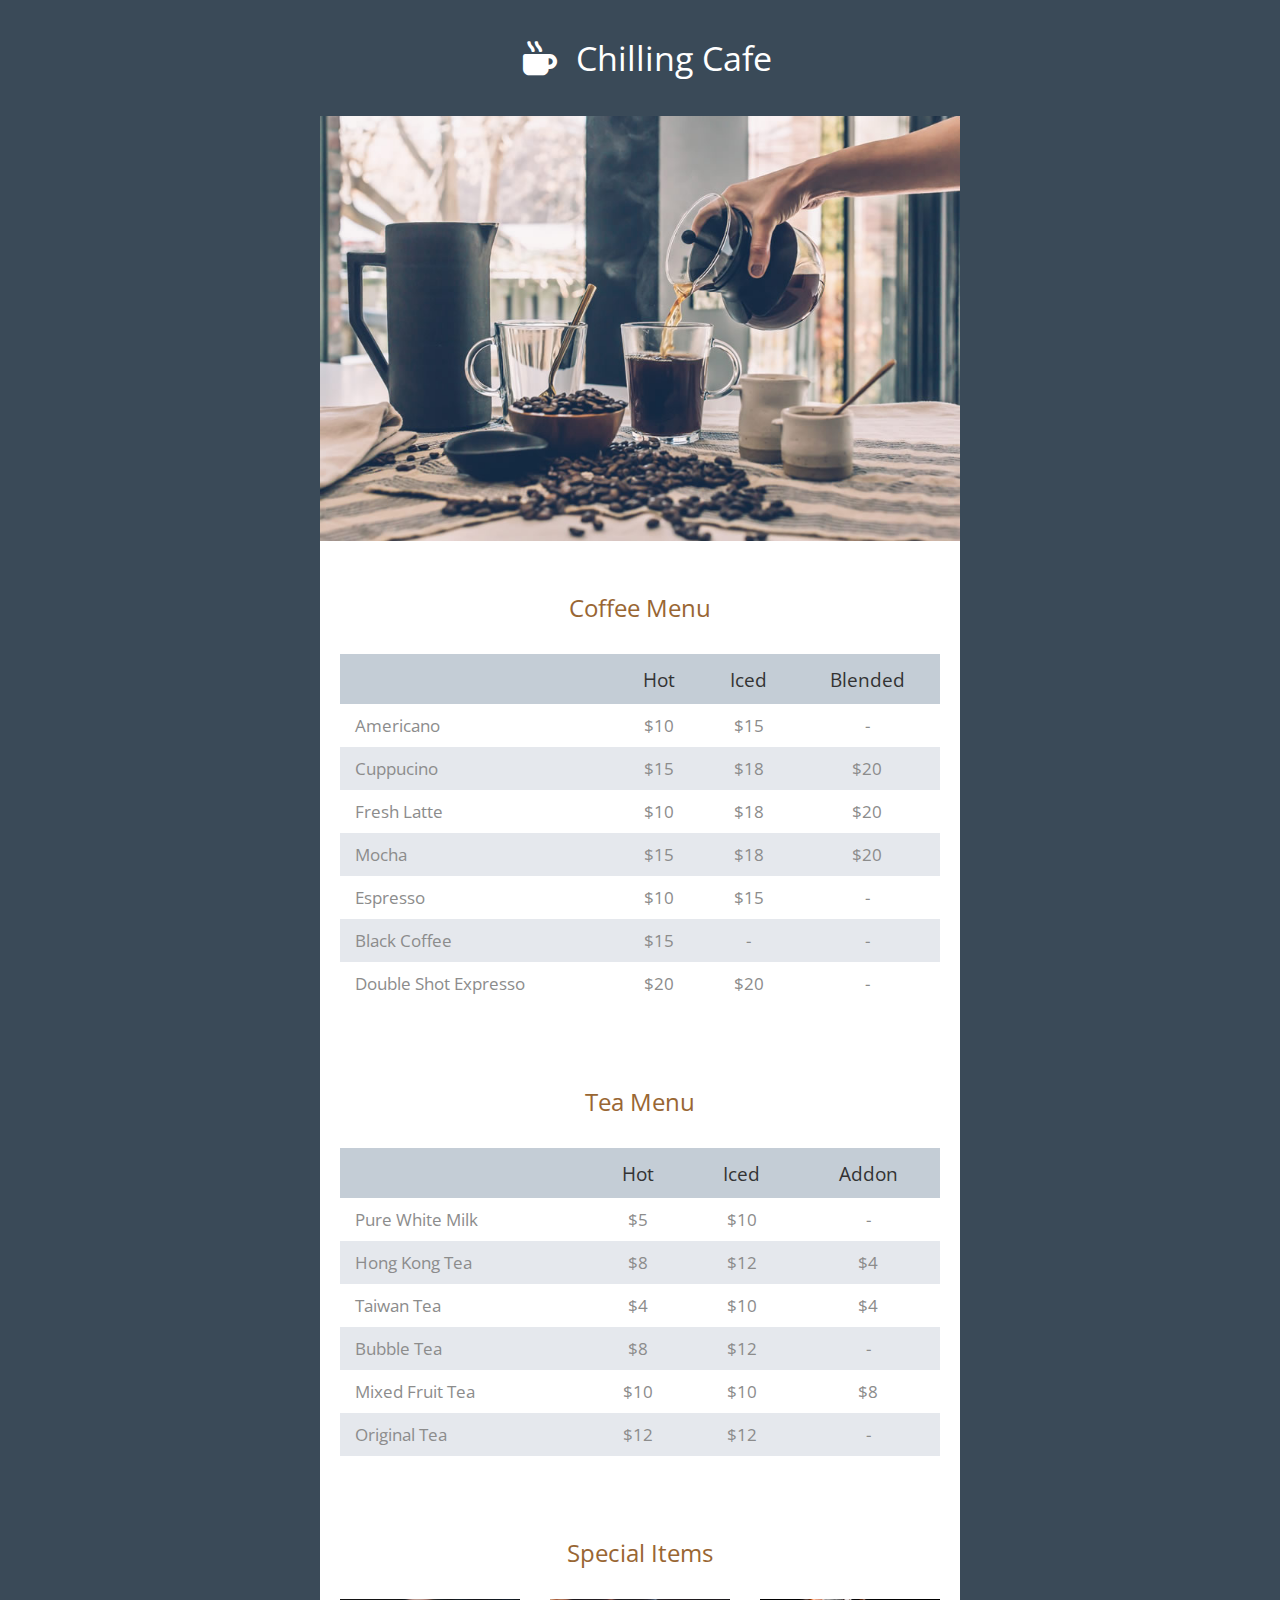
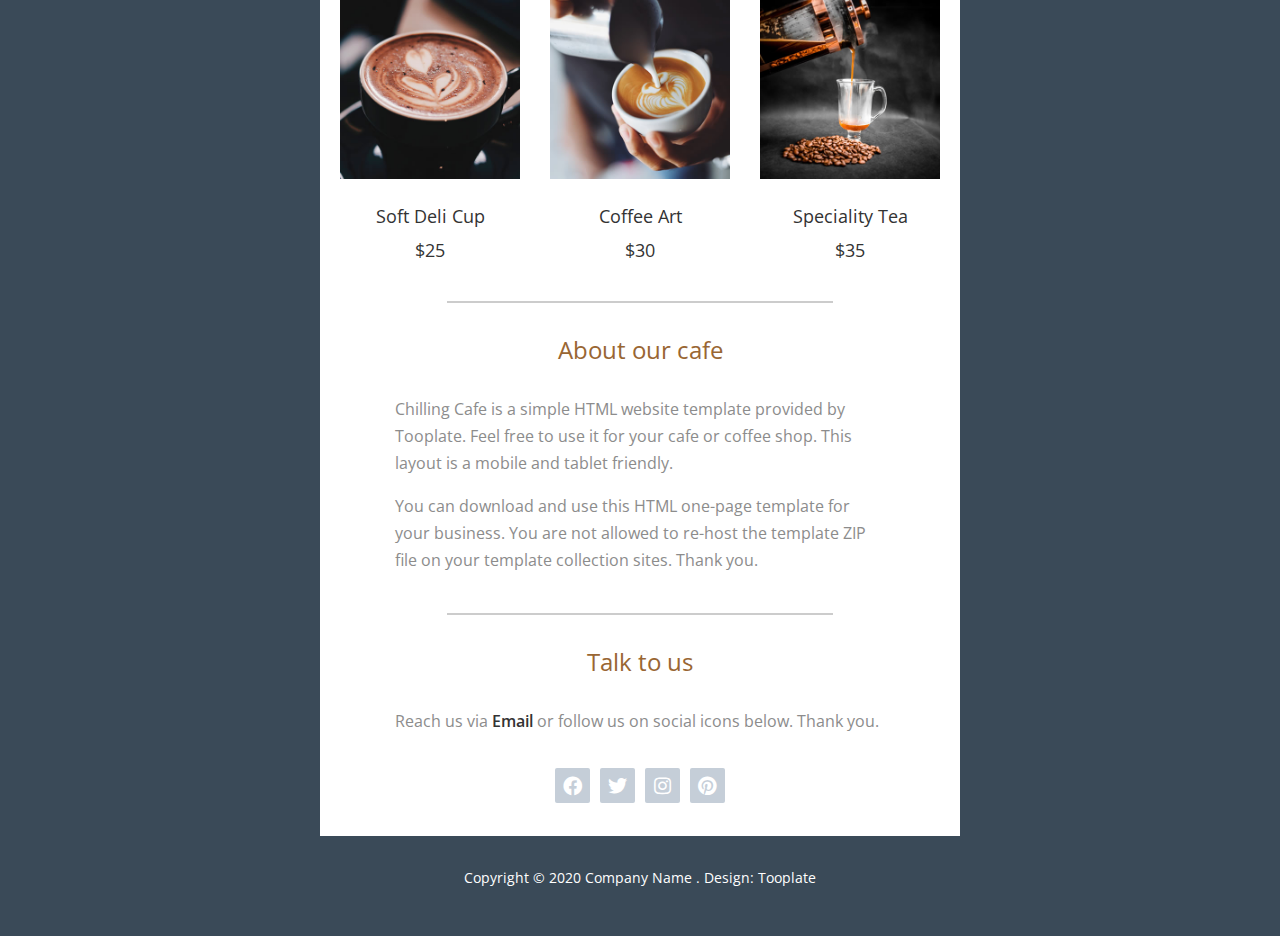
==== 2118_chilling_cafe/index.html @ d458ab5a "taskFile added" ====
<!DOCTYPE html>
<html lang="en">
  <head>
    <meta charset="UTF-8" />
    <meta name="viewport" content="width=device-width, initial-scale=1.0" />
    <meta http-equiv="X-UA-Compatible" content="ie=edge" />
    <title>Chilling Cafe by Tooplate</title>
    <link href="https://fonts.googleapis.com/css?family=Open+Sans:400,600&display=swap" rel="stylesheet" />
    <link href="fontawesome/css/all.min.css" rel="stylesheet" />
    <link href="css/tooplate-chilling-cafe.css" rel="stylesheet" />
<!--
Tooplate 2118 Chilling Cafe
https://www.tooplate.com/view/2118-chilling-cafe
-->
  </head>
  <body>
    <div class="tm-container">
      <div class="tm-text-white tm-page-header-container">
        <i class="fas fa-mug-hot fa-2x tm-page-icon"></i>
        <h1 class="tm-page-header">Chilling Cafe</h1>
      </div>
      <div class="tm-main-content">
        <div id="tm-intro-img"></div>
        <!-- Coffee Menu -->
        <section class="tm-section">
          <h2 class="tm-section-header">Coffee Menu</h2>
          <div class="tm-responsive-table">
            <table>
              <tr class="tm-tr-header">
                <th>&nbsp;</th>
                <th>Hot</th>
                <th>Iced</th>
                <th>Blended</th>
              </tr>
              <tr>
                <td class="tm-text-left">Americano</td>
                <td>$10</td>
                <td>$15</td>
                <td>-</td>
              </tr>
              <tr>
                <td class="tm-text-left">Cuppucino</td>
                <td>$15</td>
                <td>$18</td>
                <td>$20</td>
              </tr>
              <tr>
                <td class="tm-text-left">Fresh Latte</td>
                <td>$10</td>
                <td>$18</td>
                <td>$20</td>
              </tr>
              <tr>
                <td class="tm-text-left">Mocha</td>
                <td>$15</td>
                <td>$18</td>
                <td>$20</td>
              </tr>
              <tr>
                <td class="tm-text-left">Espresso</td>
                <td>$10</td>
                <td>$15</td>
                <td>-</td>
              </tr>
              <tr>
                <td class="tm-text-left">Black Coffee</td>
                <td>$15</td>
                <td>-</td>
                <td>-</td>
              </tr>
              <tr>
                <td class="tm-text-left">Double Shot Expresso</td>
                <td>$20</td>
                <td>$20</td>
                <td>-</td>
              </tr>
            </table>
          </div>
        </section>

        <!-- Tea Menu -->
        <section class="tm-section">
          <h2 class="tm-section-header">Tea Menu</h2>
          <div class="tm-responsive-table">
            <table>
              <tr class="tm-tr-header">
                <th>&nbsp;</th>
                <th>Hot</th>
                <th>Iced</th>
                <th>Addon</th>
              </tr>
              <tr>
                <td class="tm-text-left">Pure White Milk</td>
                <td>$5</td>
                <td>$10</td>
                <td>-</td>
              </tr>
              <tr>
                <td class="tm-text-left">Hong Kong Tea</td>
                <td>$8</td>
                <td>$12</td>
                <td>$4</td>
              </tr>
              <tr>
                <td class="tm-text-left">Taiwan Tea</td>
                <td>$4</td>
                <td>$10</td>
                <td>$4</td>
              </tr>
              <tr>
                <td class="tm-text-left">Bubble Tea</td>
                <td>$8</td>
                <td>$12</td>
                <td>-</td>
              </tr>
              <tr>
                <td class="tm-text-left">Mixed Fruit Tea</td>
                <td>$10</td>
                <td>$10</td>
                <td>$8</td>
              </tr>
              <tr>
                <td class="tm-text-left">Original Tea</td>
                <td>$12</td>
                <td>$12</td>
                <td>-</td>
              </tr>
            </table>
          </div>
        </section>

        <!-- Special Items -->
        <section class="tm-section">
          <h2 class="tm-section-header">Special Items</h2>
          <div class="tm-special-items">
            <figure class="tm-special-item">
              <img src="img/chilling-cafe-11.jpg" alt="Image" class="tm-special-item-img" />
              <figcaption>
                <span class="tm-item-name">Soft Deli Cup</span>
                <span class="tm-item-price">$25</span>
              </figcaption>
            </figure>
            <figure class="tm-special-item">
              <img src="img/chilling-cafe-12.jpg" alt="Image" class="tm-special-item-img" />
              <figcaption>
                <span class="tm-item-name">Coffee Art</span>
                <span class="tm-item-price">$30</span>
              </figcaption>
            </figure>
            <figure class="tm-special-item">
              <img src="img/chilling-cafe-13.jpg" alt="Image" class="tm-special-item-img" />
              <figcaption>
                <span class="tm-item-name">Speciality Tea</span>
                <span class="tm-item-price">$35</span>
              </figcaption>
            </figure>
          </div>
        </section>
        <hr />
        <!-- About our cafe -->
        <section class="tm-section tm-section-small">
          <h2 class="tm-section-header">About our cafe</h2>
          <p>
            Chilling Cafe is a simple HTML website template provided by
            Tooplate. Feel free to use it for your cafe or coffee shop. This
            layout is a mobile and tablet friendly.
          </p>
          <p class="tm-mb-0">
            You can download and use this HTML one-page template for your business. 
            You are not allowed to re-host the template ZIP file on your template 
            collection sites. Thank you.
          </p>
        </section>
        <hr />
        <!-- Talk to us -->
        <section class="tm-section tm-section-small">
          <h2 class="tm-section-header">Talk to us</h2>
          <p class="tm-mb-0">
            Reach us via
            <a href="mailto:info@example.com" class="tm-contact-link">Email</a>
            or follow us on social icons below. Thank you.
          </p>
          <div class="tm-social-icons">
            <div class="tm-social-link-container">
              <a href="https://fb.com/tooplate" class="tm-social-link">
                <i class="fab fa-facebook"></i>
              </a>
            </div>
            <div class="tm-social-link-container">
              <a href="https://twitter.com" class="tm-social-link">
                <i class="fab fa-twitter"></i>
              </a>
            </div>
            <div class="tm-social-link-container">
              <a href="https://instagram.com" class="tm-social-link">
                <i class="fab fa-instagram"></i>
              </a>
            </div>
            <div class="tm-social-link-container">
              <a href="https://pinterest.com" class="tm-social-link">
                <i class="fab fa-pinterest"></i>
              </a>
            </div>
          </div>
        </section>
      </div>
      <footer>
        <p class="tm-text-white tm-footer-text">
          Copyright &copy; 2020 Company Name 
          . Design:
          <a href="https://www.tooplate.com" class="tm-footer-link">Tooplate</a>
        </p>
      </footer>
    </div>
    <script src="js/jquery-3.4.1.min.js"></script>
    <script>
      $(function() {
        // Adjust intro image height based on width.
        $(window).resize(function() {
          var img = $("#tm-intro-img");
          var imgWidth = img.width();

          // 640x425 ratio
          var imgHeight = (imgWidth * 425) / 640;

          if (imgHeight < 300) {
            imgHeight = 300;
          }

          img.css("min-height", imgHeight + "px");
        });
      });
    </script>
  </body>
</html>
---- 2118_chilling_cafe/css/tooplate-chilling-cafe.css ----
/*

Tooplate 2118 Chilling Cafe

https://www.tooplate.com/view/2118-chilling-cafe


    Background color:       #3a4a58
    Title color:            #996633
    Text color:             #666666
    Text Dark color:        #333333
    Table Heading color:    #C4CDD6
    Table Alternate color:  #e5e8ed 
*/

body {
  background-color: #3a4a58;
  color: #8c8c8c;
  font-family: "Open Sans", Arial, Helvetica, sans-serif;
  font-size: 17px;
  font-weight: 400;
  padding: 15px;
  margin: 0;
}

.tm-container {
  max-width: 640px;
  margin-left: auto;
  margin-right: auto;
}

.tm-main-content { background-color: #ffffff; }

#tm-intro-img {
  background-image: url(../img/chilling-cafe-01.jpg);
  background-position: center;
  background-size: cover;
  min-height: 425px;
}

.tm-text-white { color: white; }

.tm-page-header-container { text-align: center; }

.tm-page-header {
  display: inline-block;
  vertical-align: baseline;
  margin-top: 20px;
  margin-bottom: 35px;
  font-size: 2.1rem;
  font-weight: 400;
}

.tm-page-icon {
  display: inline-block;
  vertical-align: baseline;
  padding: 15px;
}

.tm-section-header {
  color: #996633;
  text-align: center;
  font-weight: 400;
  font-size: 1.5rem;
  margin-top: 30px;
  margin-bottom: 30px;
}

table {
  width: 100%;
  border-spacing: 0;
}

td {
  text-align: center;
  padding: 10px 15px;
}

.tm-text-left { text-align: left; }

th {
  color: #333333;
  font-weight: 400;
  font-size: 1.2rem;
  padding-left: 15px;
  padding-right: 15px;
}

tr:nth-child(odd) { background-color: #e5e8ed; }

tr.tm-tr-header {
  background-color: #c4cdd6;
  height: 50px;
}

.tm-section {
  padding-top: 20px;
  padding-left: 20px;
  padding-right: 20px;
  padding-bottom: 30px;
}

.tm-section-small {
  max-width: 490px;
  margin-left: auto;
  margin-right: auto;
  padding-top: 0;
}

p {
  font-size: 1rem;
  line-height: 1.7;
}

.tm-mb-0 { margin-bottom: 0; }
img { max-width: 100%; }
figure { margin: 0; }
figcaption { text-align: center; }

figcaption span {
  display: block;
  color: #333333;
  font-size: 18px;
}

.tm-item-name {
  margin-top: 20px;
  margin-bottom: 10px;
}

.tm-special-items {
  display: flex;
  margin-left: -15px;
  margin-right: -15px;
}

.tm-special-item {
  padding-left: 15px;
  padding-right: 15px;
}

hr {
  width: 60%;
  border: 0.5px solid #ccc;
}

.tm-social-icons {
  text-align: center;
  margin-top: 30px;
}

.tm-social-icons i { font-size: 1.2rem; }
.tm-social-link-container { display: inline-block; }

.tm-social-link {
  color: white;
  background-color: #c5ced8;
  border-radius: 2px;
  width: 35px;
  height: 35px;
  display: flex;
  justify-content: center;
  align-items: center;
  margin: 3px;
  text-decoration: none;
  transition: all 0.3s ease;
}

.tm-social-link:hover { background-color: #808e9e; }

.tm-contact-link {
  color: #333333;
  font-weight: 600;
  text-decoration: none;
}

a { transition: all 0.3s ease; }
.tm-contact-link:hover { color: #808e9e; }

.tm-footer-text {
  font-size: 0.9rem;
  margin-top: 30px;
  margin-bottom: 30px;
  text-align: center;
}

.tm-footer-link {
  color: #fff;
  text-decoration: none;
}

.tm-footer-link:hover { color: #c5ced8; }

@media (max-width: 550px) {
  .tm-special-item {
    padding-left: 10px;
    padding-right: 10px;
  }
  .tm-special-items {
    margin-left: -10px;
    margin-right: -10px;
  }
}

@media (max-width: 480px) {
  .tm-special-item {
    padding-left: 5px;
    padding-right: 5px;
  }
  .tm-special-items {
    margin-left: -5px;
    margin-right: -5px;
  }
}

@media (max-width: 430px) {
  .tm-responsive-table { overflow-x: auto; }
  table { width: auto; }
  .tm-special-items { flex-direction: column; }
  .tm-special-item { margin-bottom: 40px; }
  figcaption p {
    margin-bottom: 0;
    line-height: 1;
  }
}
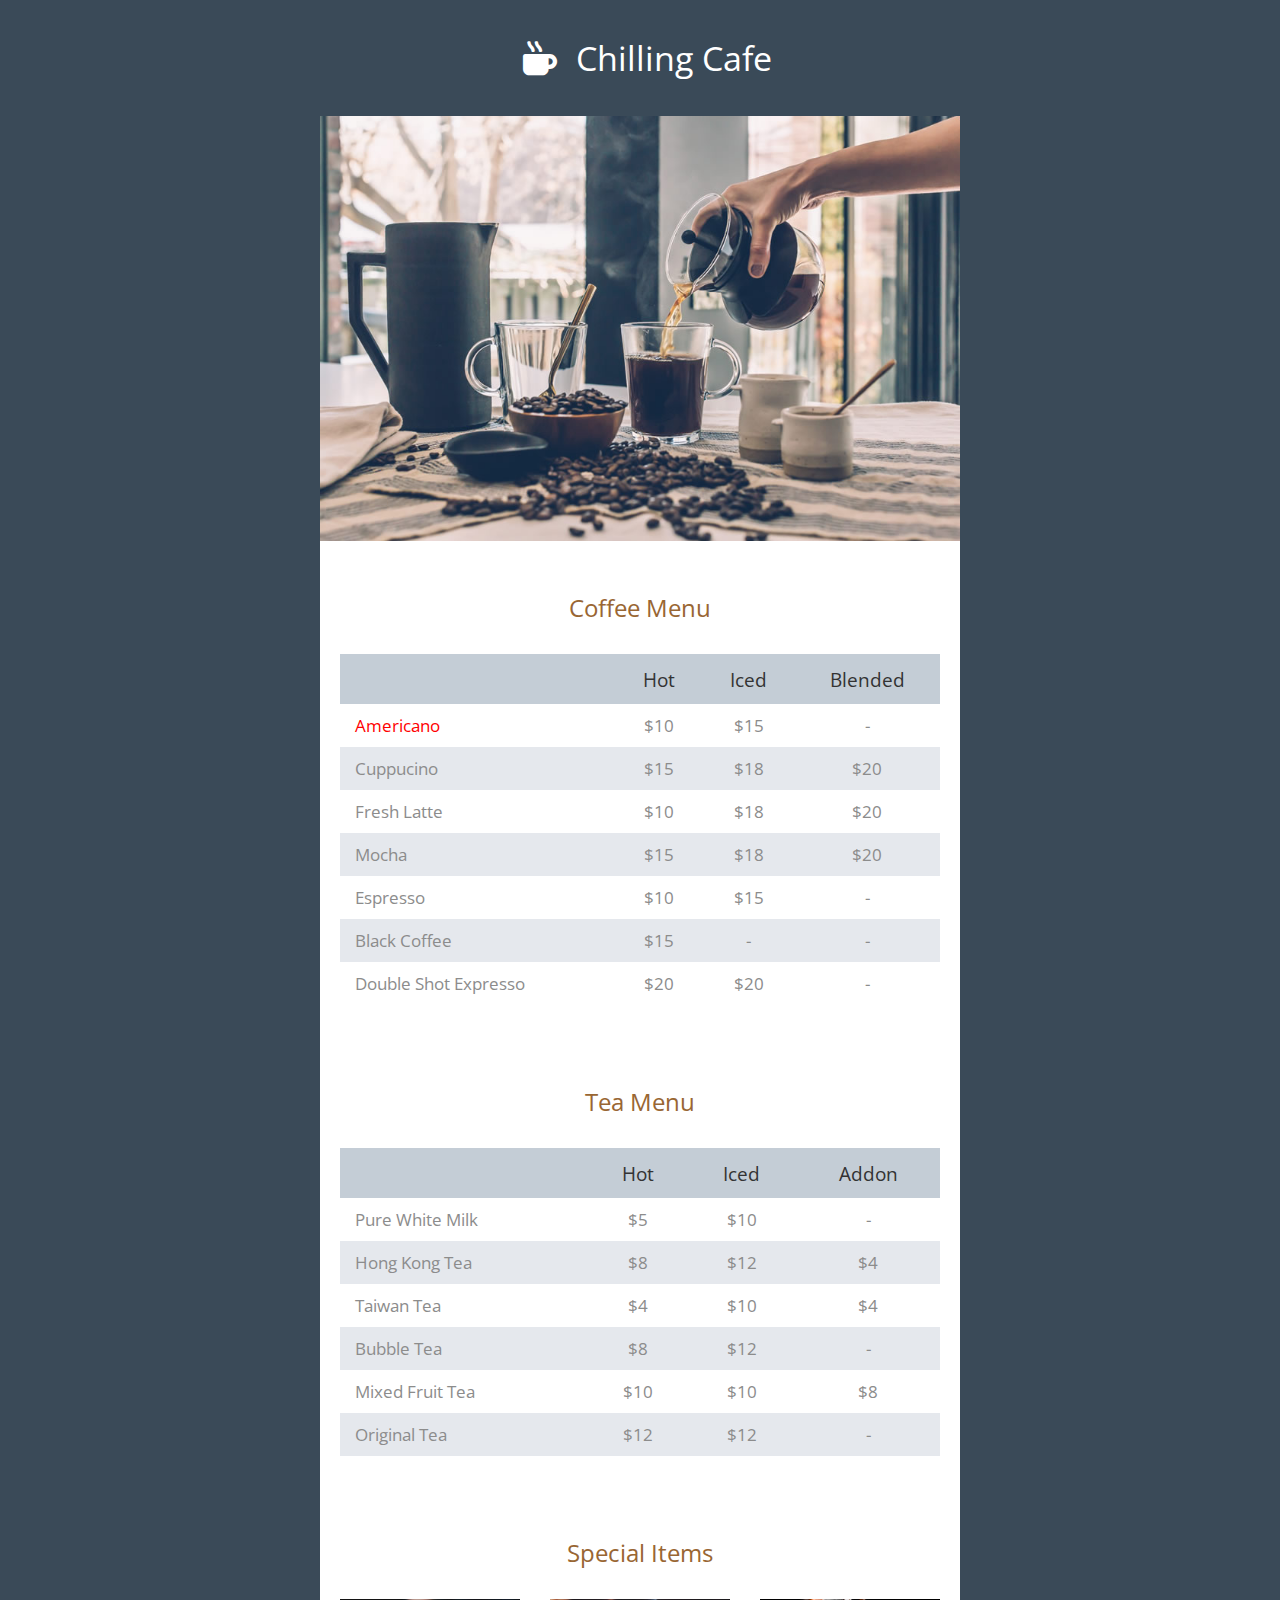
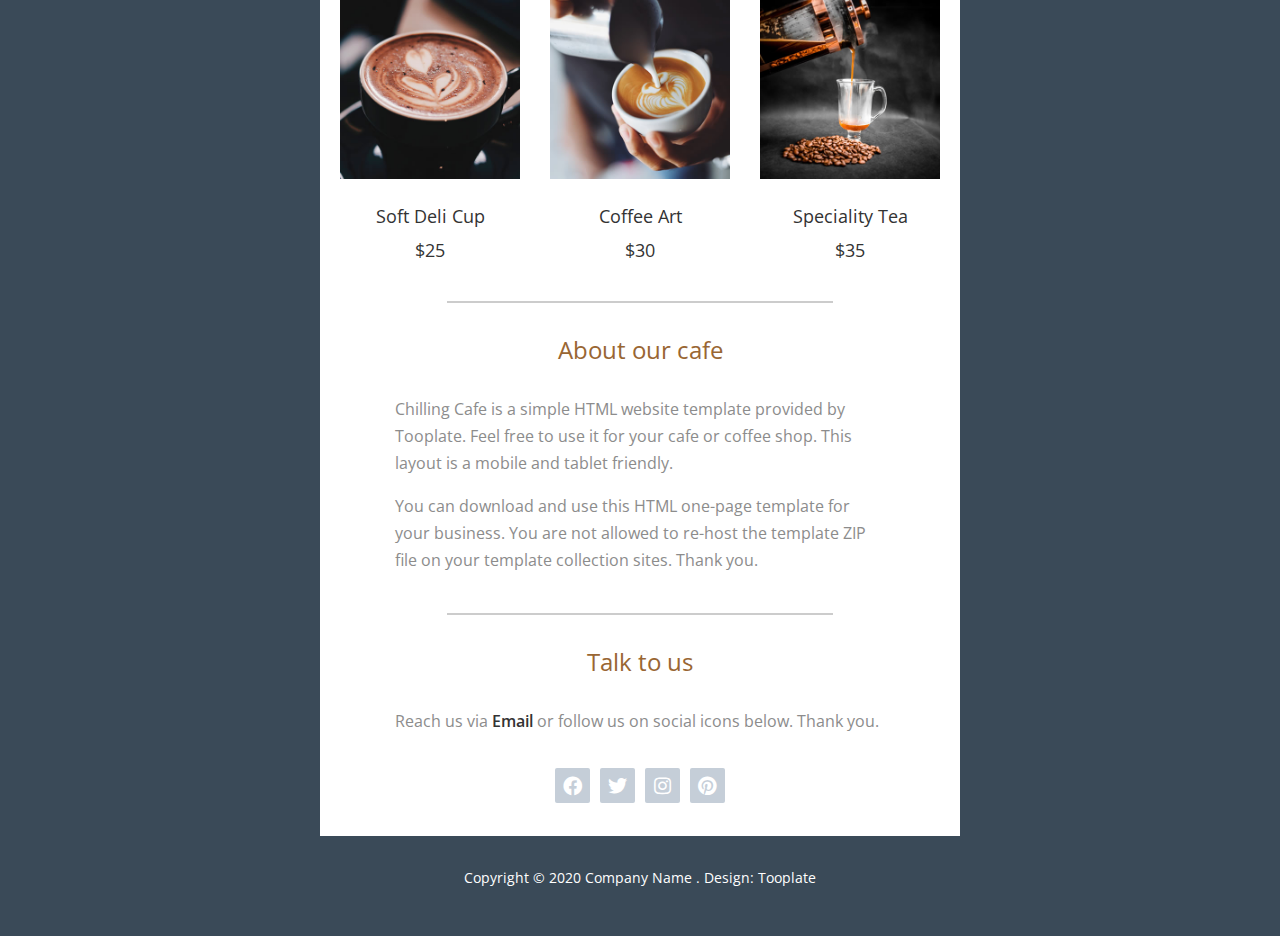
==== commit a39f79b2: "changed color for Americano" ====
--- a/2118_chilling_cafe/index.html
+++ b/2118_chilling_cafe/index.html
@@ -33,7 +33,7 @@
                 <th>Blended</th>
               </tr>
               <tr>
-                <td class="tm-text-left">Americano</td>
+                <td class="tm-text-left tm-text-red">Americano</td>
                 <td>$10</td>
                 <td>$15</td>
                 <td>-</td>
@@ -94,7 +94,7 @@
                 <td>$5</td>
                 <td>$10</td>
                 <td>-</td>
-              </tr>
+                   </tr>
               <tr>
                 <td class="tm-text-left">Hong Kong Tea</td>
                 <td>$8</td>
@@ -106,25 +106,25 @@
                 <td>$4</td>
                 <td>$10</td>
                 <td>$4</td>
-              </tr>
+               </tr>
               <tr>
                 <td class="tm-text-left">Bubble Tea</td>
                 <td>$8</td>
                 <td>$12</td>
                 <td>-</td>
-              </tr>
+                      </tr>
               <tr>
                 <td class="tm-text-left">Mixed Fruit Tea</td>
                 <td>$10</td>
                 <td>$10</td>
                 <td>$8</td>
-              </tr>
+                     </tr>
               <tr>
                 <td class="tm-text-left">Original Tea</td>
                 <td>$12</td>
                 <td>$12</td>
                 <td>-</td>
-              </tr>
+                   </tr>
             </table>
           </div>
         </section>
--- a/2118_chilling_cafe/css/tooplate-chilling-cafe.css
+++ b/2118_chilling_cafe/css/tooplate-chilling-cafe.css
@@ -40,6 +40,8 @@
 
 .tm-text-white { color: white; }
 
+.tm-text-red {color: red;}
+
 .tm-page-header-container { text-align: center; }
 
 .tm-page-header {
@@ -77,6 +79,9 @@
 }
 
 .tm-text-left { text-align: left; }
+
+
+
 
 th {
   color: #333333;
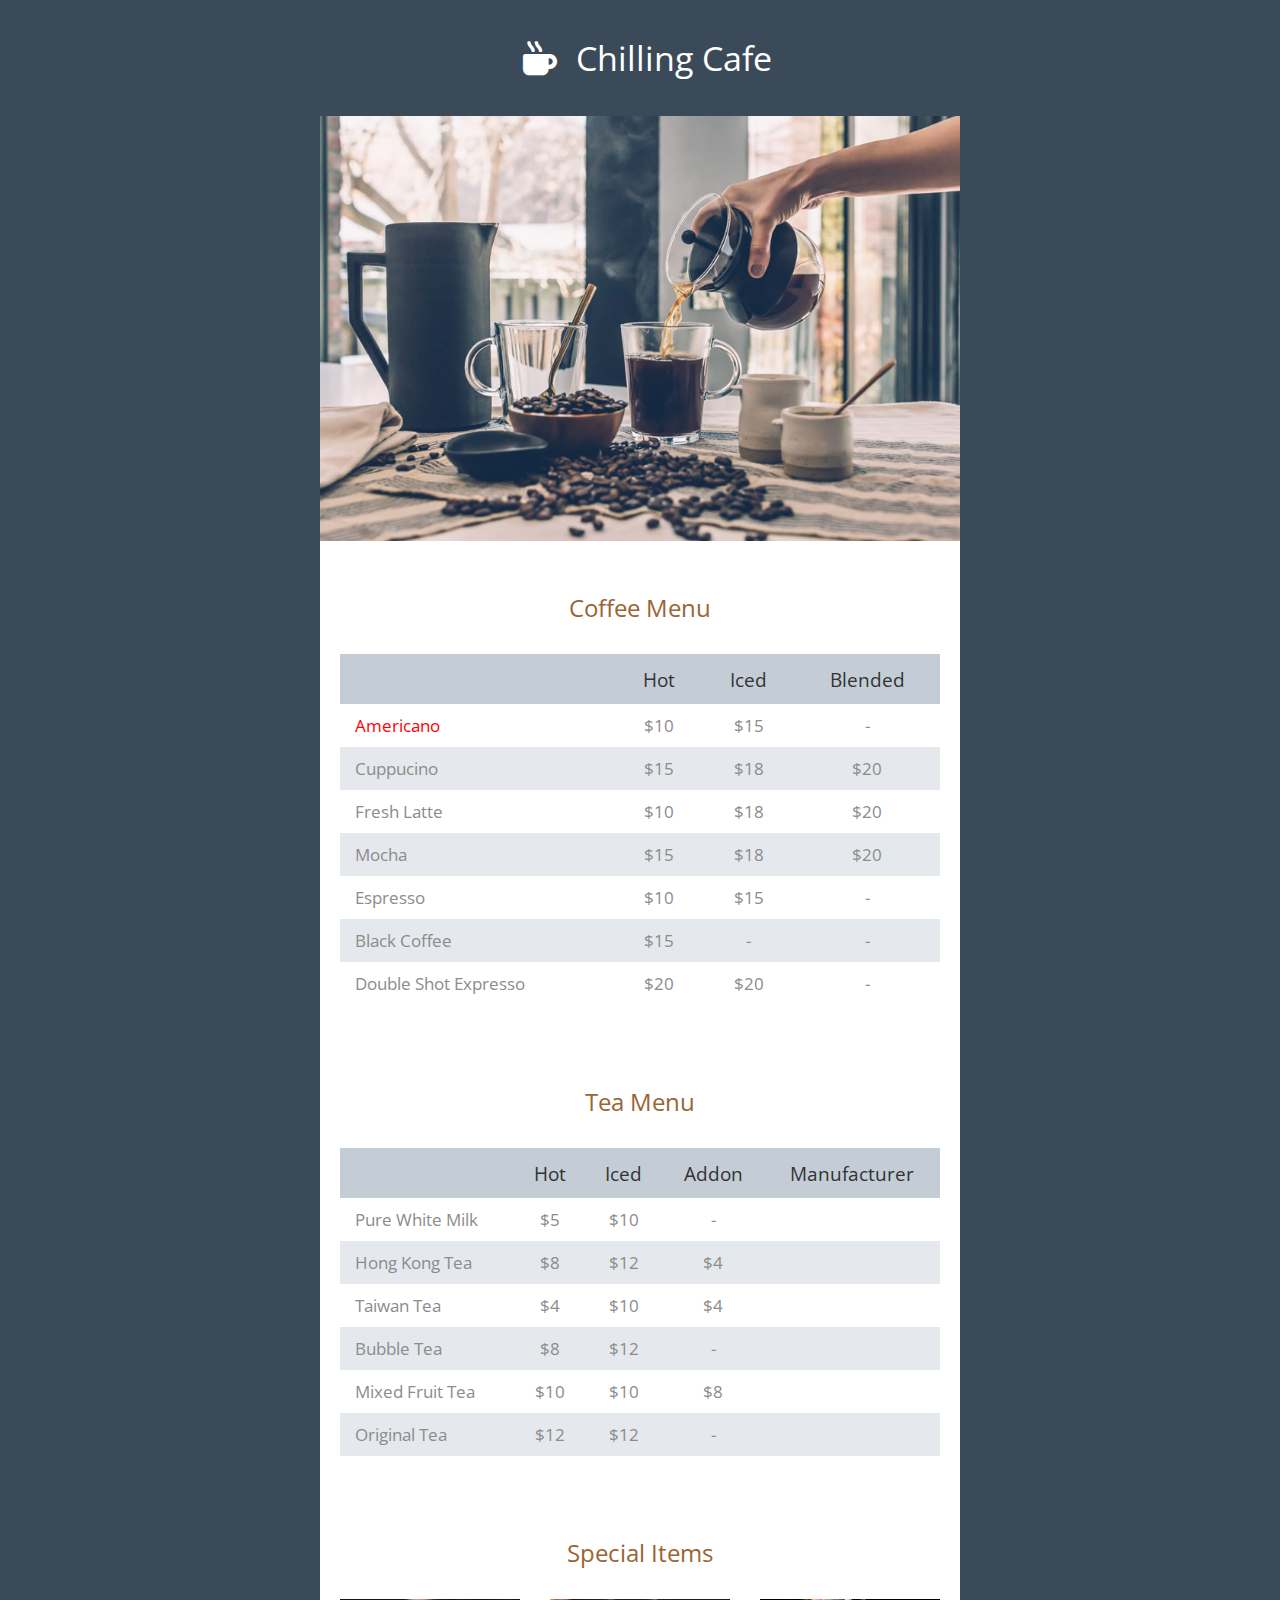
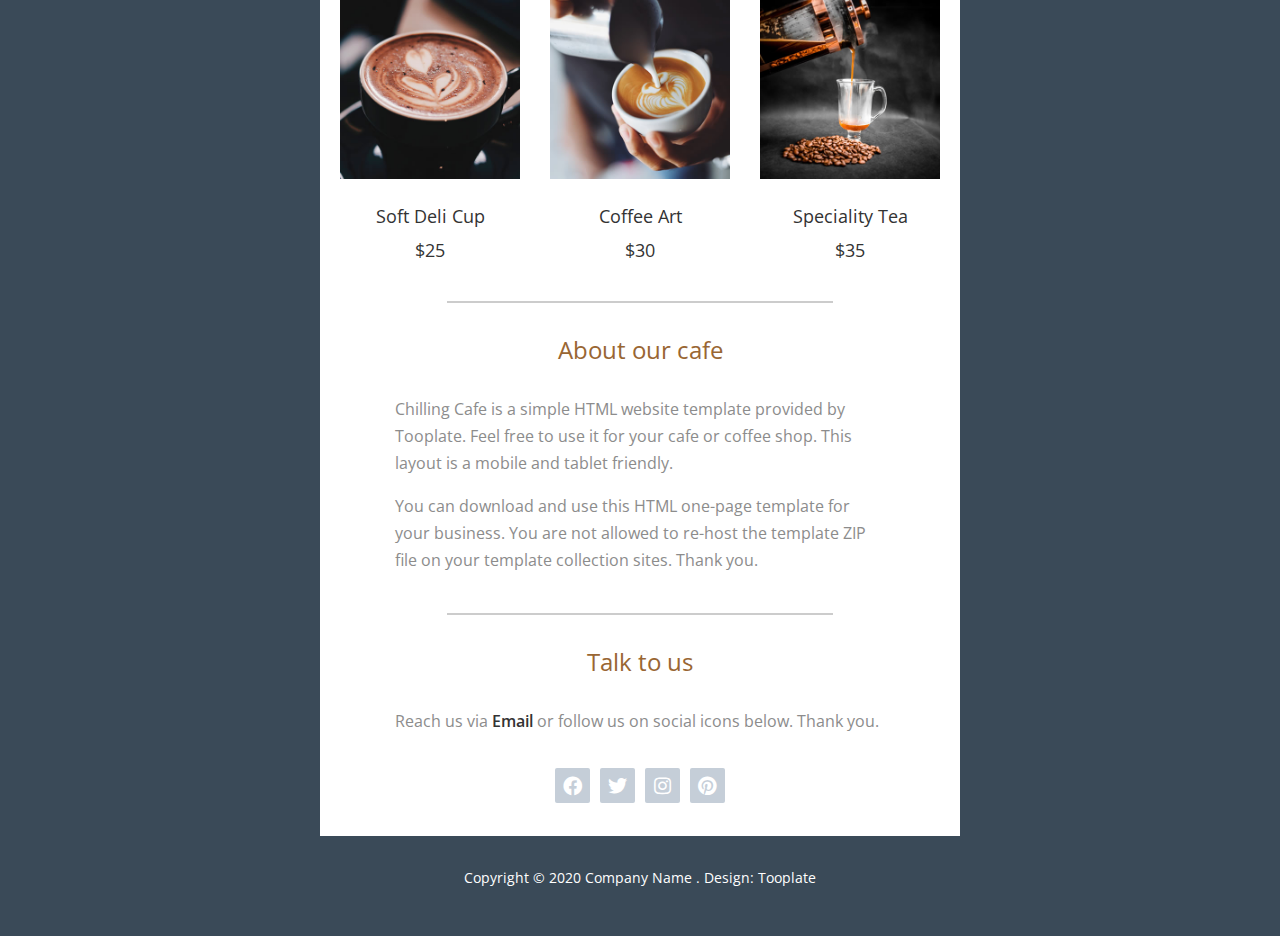
==== commit cf57b49b: "column Manufacturer added" ====
--- a/2118_chilling_cafe/index.html
+++ b/2118_chilling_cafe/index.html
@@ -5,10 +5,13 @@
     <meta name="viewport" content="width=device-width, initial-scale=1.0" />
     <meta http-equiv="X-UA-Compatible" content="ie=edge" />
     <title>Chilling Cafe by Tooplate</title>
-    <link href="https://fonts.googleapis.com/css?family=Open+Sans:400,600&display=swap" rel="stylesheet" />
+    <link
+      href="https://fonts.googleapis.com/css?family=Open+Sans:400,600&display=swap"
+      rel="stylesheet"
+    />
     <link href="fontawesome/css/all.min.css" rel="stylesheet" />
     <link href="css/tooplate-chilling-cafe.css" rel="stylesheet" />
-<!--
+    <!--
 Tooplate 2118 Chilling Cafe
 https://www.tooplate.com/view/2118-chilling-cafe
 -->
@@ -88,43 +91,50 @@
                 <th>Hot</th>
                 <th>Iced</th>
                 <th>Addon</th>
+                <th>Manufacturer</th>
               </tr>
               <tr>
                 <td class="tm-text-left">Pure White Milk</td>
                 <td>$5</td>
                 <td>$10</td>
                 <td>-</td>
-                   </tr>
+                <td></td>
+              </tr>
               <tr>
                 <td class="tm-text-left">Hong Kong Tea</td>
                 <td>$8</td>
                 <td>$12</td>
                 <td>$4</td>
+                <td></td>
               </tr>
               <tr>
                 <td class="tm-text-left">Taiwan Tea</td>
                 <td>$4</td>
                 <td>$10</td>
                 <td>$4</td>
-               </tr>
+                <td></td>
+              </tr>
               <tr>
                 <td class="tm-text-left">Bubble Tea</td>
                 <td>$8</td>
                 <td>$12</td>
                 <td>-</td>
-                      </tr>
+                <td></td>
+              </tr>
               <tr>
                 <td class="tm-text-left">Mixed Fruit Tea</td>
                 <td>$10</td>
                 <td>$10</td>
                 <td>$8</td>
-                     </tr>
+                <td></td>
+              </tr>
               <tr>
                 <td class="tm-text-left">Original Tea</td>
                 <td>$12</td>
                 <td>$12</td>
                 <td>-</td>
-                   </tr>
+                <td></td>
+              </tr>
             </table>
           </div>
         </section>
@@ -134,21 +144,33 @@
           <h2 class="tm-section-header">Special Items</h2>
           <div class="tm-special-items">
             <figure class="tm-special-item">
-              <img src="img/chilling-cafe-11.jpg" alt="Image" class="tm-special-item-img" />
+              <img
+                src="img/chilling-cafe-11.jpg"
+                alt="Image"
+                class="tm-special-item-img"
+              />
               <figcaption>
                 <span class="tm-item-name">Soft Deli Cup</span>
                 <span class="tm-item-price">$25</span>
               </figcaption>
             </figure>
             <figure class="tm-special-item">
-              <img src="img/chilling-cafe-12.jpg" alt="Image" class="tm-special-item-img" />
+              <img
+                src="img/chilling-cafe-12.jpg"
+                alt="Image"
+                class="tm-special-item-img"
+              />
               <figcaption>
                 <span class="tm-item-name">Coffee Art</span>
                 <span class="tm-item-price">$30</span>
               </figcaption>
             </figure>
             <figure class="tm-special-item">
-              <img src="img/chilling-cafe-13.jpg" alt="Image" class="tm-special-item-img" />
+              <img
+                src="img/chilling-cafe-13.jpg"
+                alt="Image"
+                class="tm-special-item-img"
+              />
               <figcaption>
                 <span class="tm-item-name">Speciality Tea</span>
                 <span class="tm-item-price">$35</span>
@@ -166,9 +188,9 @@
             layout is a mobile and tablet friendly.
           </p>
           <p class="tm-mb-0">
-            You can download and use this HTML one-page template for your business. 
-            You are not allowed to re-host the template ZIP file on your template 
-            collection sites. Thank you.
+            You can download and use this HTML one-page template for your
+            business. You are not allowed to re-host the template ZIP file on
+            your template collection sites. Thank you.
           </p>
         </section>
         <hr />
@@ -206,17 +228,16 @@
       </div>
       <footer>
         <p class="tm-text-white tm-footer-text">
-          Copyright &copy; 2020 Company Name 
-          . Design:
+          Copyright &copy; 2020 Company Name . Design:
           <a href="https://www.tooplate.com" class="tm-footer-link">Tooplate</a>
         </p>
       </footer>
     </div>
     <script src="js/jquery-3.4.1.min.js"></script>
     <script>
-      $(function() {
+      $(function () {
         // Adjust intro image height based on width.
-        $(window).resize(function() {
+        $(window).resize(function () {
           var img = $("#tm-intro-img");
           var imgWidth = img.width();
 
@@ -232,4 +253,4 @@
       });
     </script>
   </body>
-</html>+</html>
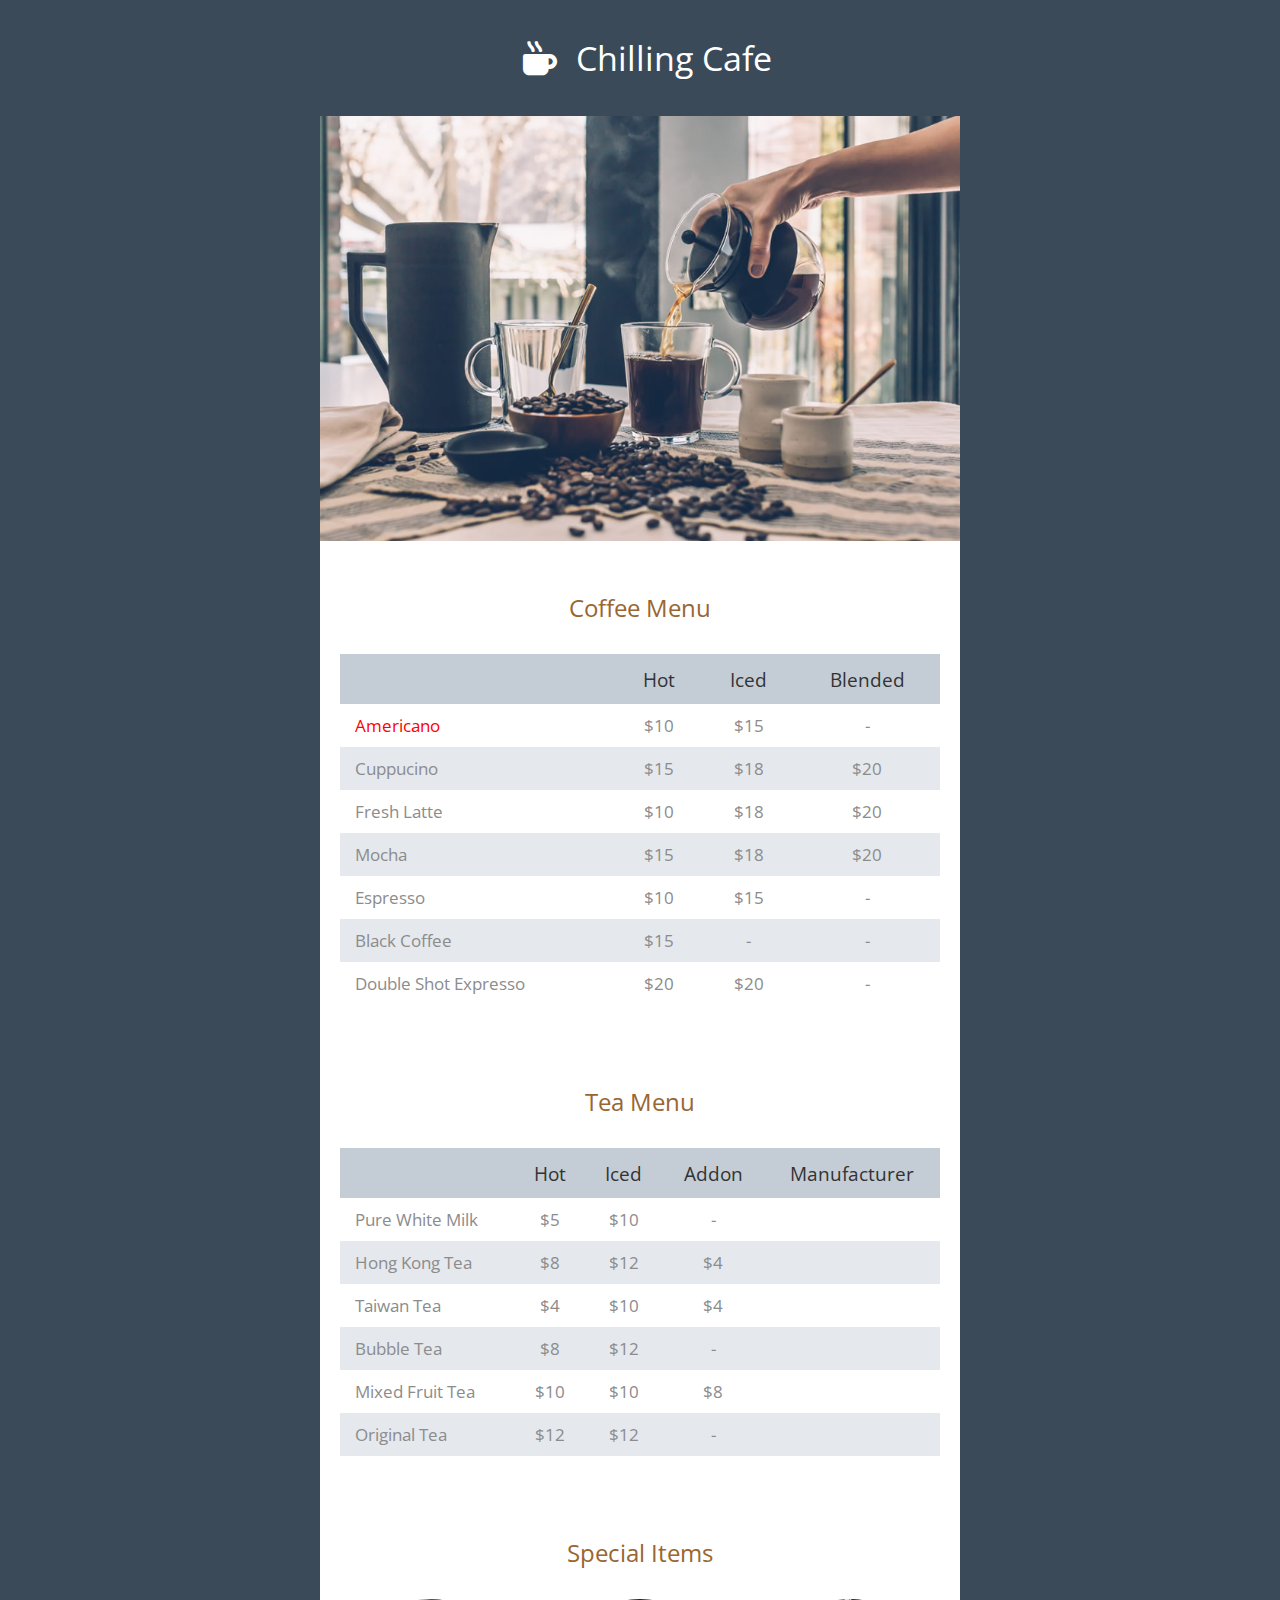
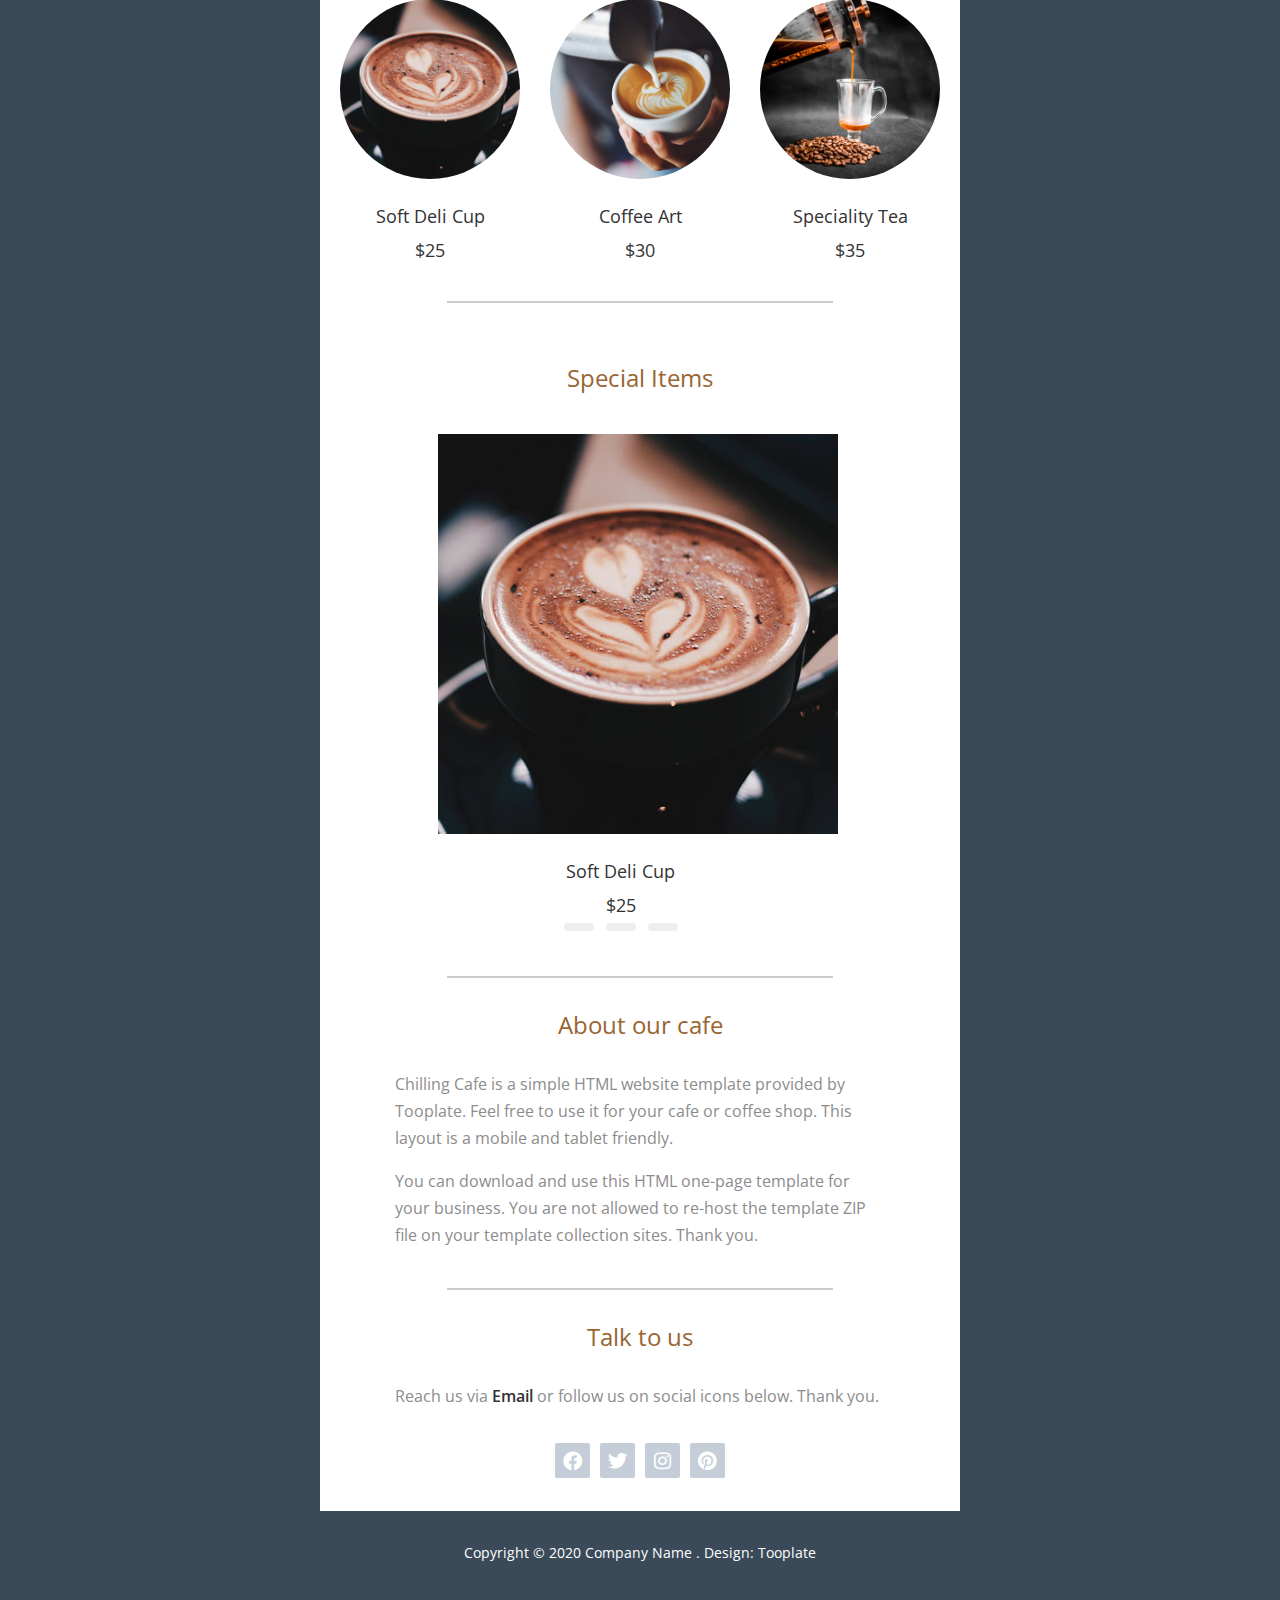
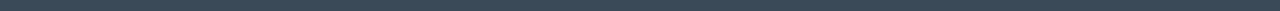
==== commit 5a0e6d24: "added slider" ====
--- a/2118_chilling_cafe/index.html
+++ b/2118_chilling_cafe/index.html
@@ -179,6 +179,63 @@
           </div>
         </section>
         <hr />
+
+        <!-- Special Items Slider -->
+
+        <section class="tm-section">
+          <h2 class="tm-section-header">Special Items</h2>
+
+          <div class="tm-special-items">
+            <div class="slider">
+              <div class="slides">
+                <input type="radio" name="r" id="r1" checked />
+                <input type="radio" name="r" id="r2" />
+                <input type="radio" name="r" id="r3" />
+
+                <figure class="tm-special-item slide s1">
+                  <img
+                    src="img/chilling-cafe-11.jpg"
+                    alt="Image"
+                    class="tm-special-item-slider-img"
+                  />
+                  <figcaption>
+                    <span class="tm-item-name">Soft Deli Cup</span>
+                    <span class="tm-item-price">$25</span>
+                  </figcaption>
+                </figure>
+                <figure class="tm-special slide">
+                  <img
+                    src="img/chilling-cafe-12.jpg"
+                    alt="Image"
+                    class="tm-special-item-slider-img"
+                  />
+                  <figcaption>
+                    <span class="tm-item-name">Coffee Art</span>
+                    <span class="tm-item-price">$30</span>
+                  </figcaption>
+                </figure>
+                <figure class="tm-special-item slide">
+                  <img
+                    src="img/chilling-cafe-13.jpg"
+                    alt="Image"
+                    class="tm-special-item-slider-img"
+                  />
+                  <figcaption>
+                    <span class="tm-item-name">Speciality Tea</span>
+                    <span class="tm-item-price">$35</span>
+                  </figcaption>
+                </figure>
+              </div>
+              <div class="navigation">
+                <label for="r1" class="bar"></label>
+                <label for="r2" class="bar"></label>
+                <label for="r3" class="bar"></label>
+              </div>
+            </div>
+          </div>
+        </section>
+        <hr />
+
         <!-- About our cafe -->
         <section class="tm-section tm-section-small">
           <h2 class="tm-section-header">About our cafe</h2>
--- a/2118_chilling_cafe/css/tooplate-chilling-cafe.css
+++ b/2118_chilling_cafe/css/tooplate-chilling-cafe.css
@@ -143,6 +143,89 @@
   padding-left: 15px;
   padding-right: 15px;
 }
+
+.tm-special-item-img{
+border-radius: 50%;
+}
+
+/* Стили слайдера*/
+.slider {
+  overflow: hidden;
+
+}
+
+
+.navigation {
+  position: relative;
+ bottom: 30px;
+left: 87%;
+ transform: translateX(-50%);
+  display: flex;
+  }
+
+.bar{
+  height: 8px;
+  width: 30px;
+  margin: 6px;
+  cursor: pointer;
+  background-color: #ddd;
+  opacity: 0.5;
+  border-radius: 10px;
+  transition: all .4s ease;
+}
+
+.bar:hover{
+  opacity:1;
+  transform: scale(1,1);
+ }
+
+
+
+input[name="r"]{
+position: relative;
+visibility: hidden;
+}
+
+.slides{
+  width: 300%;
+  height: 100%;
+  padding-top: 10px;
+  
+  display: flex;
+}
+
+.slide{
+
+ width: 32%;
+  transition: all .6s ease;
+}
+
+.slide figcaption{
+  position: relative;
+  left: -13%;
+}
+
+
+
+.slide img {
+ position: relative;
+ left: 35px;
+}
+
+#r1:checked ~ .s1{
+margin-left: 0;
+}
+
+#r2:checked ~ .s1{
+  margin-left: -33%;
+  }
+
+
+#r3:checked ~ .s1{
+  margin-left: -66%;
+  }
+
+/*Конец стилей слайдера*/
 
 hr {
   width: 60%;
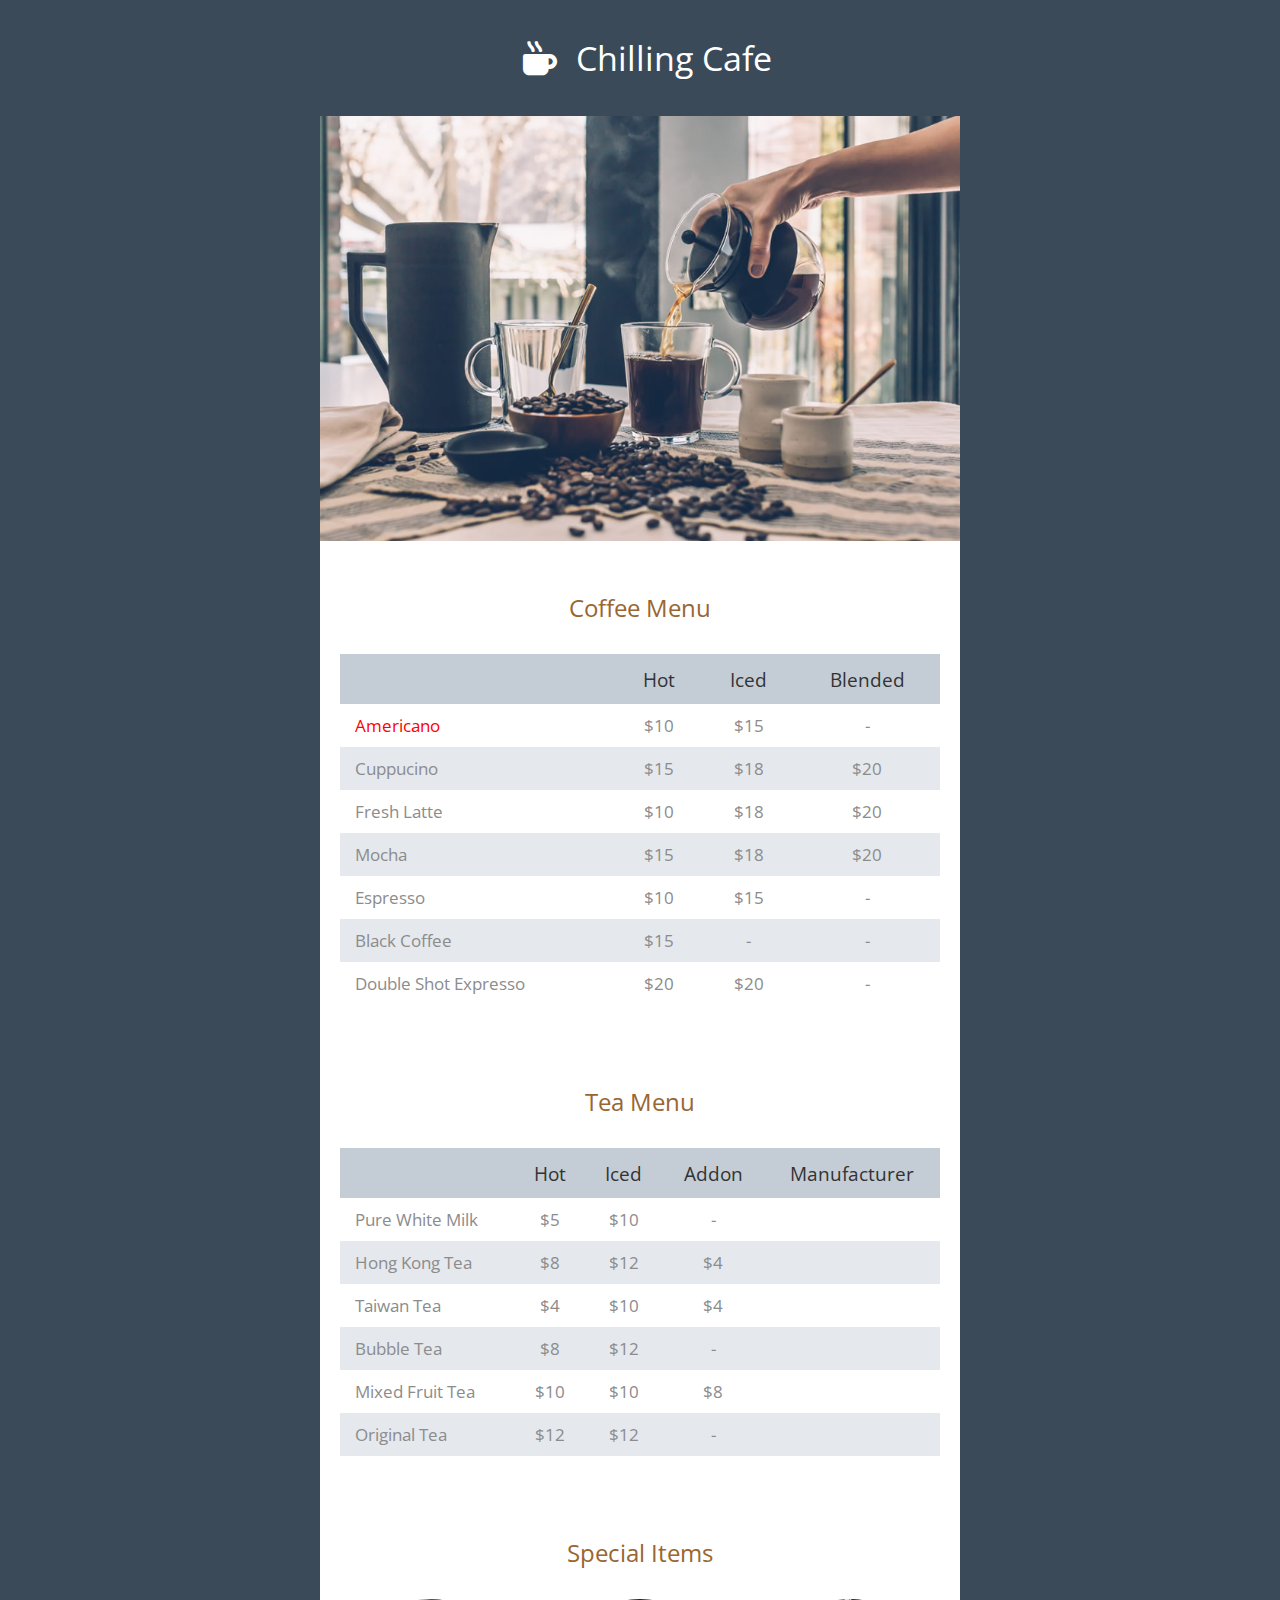
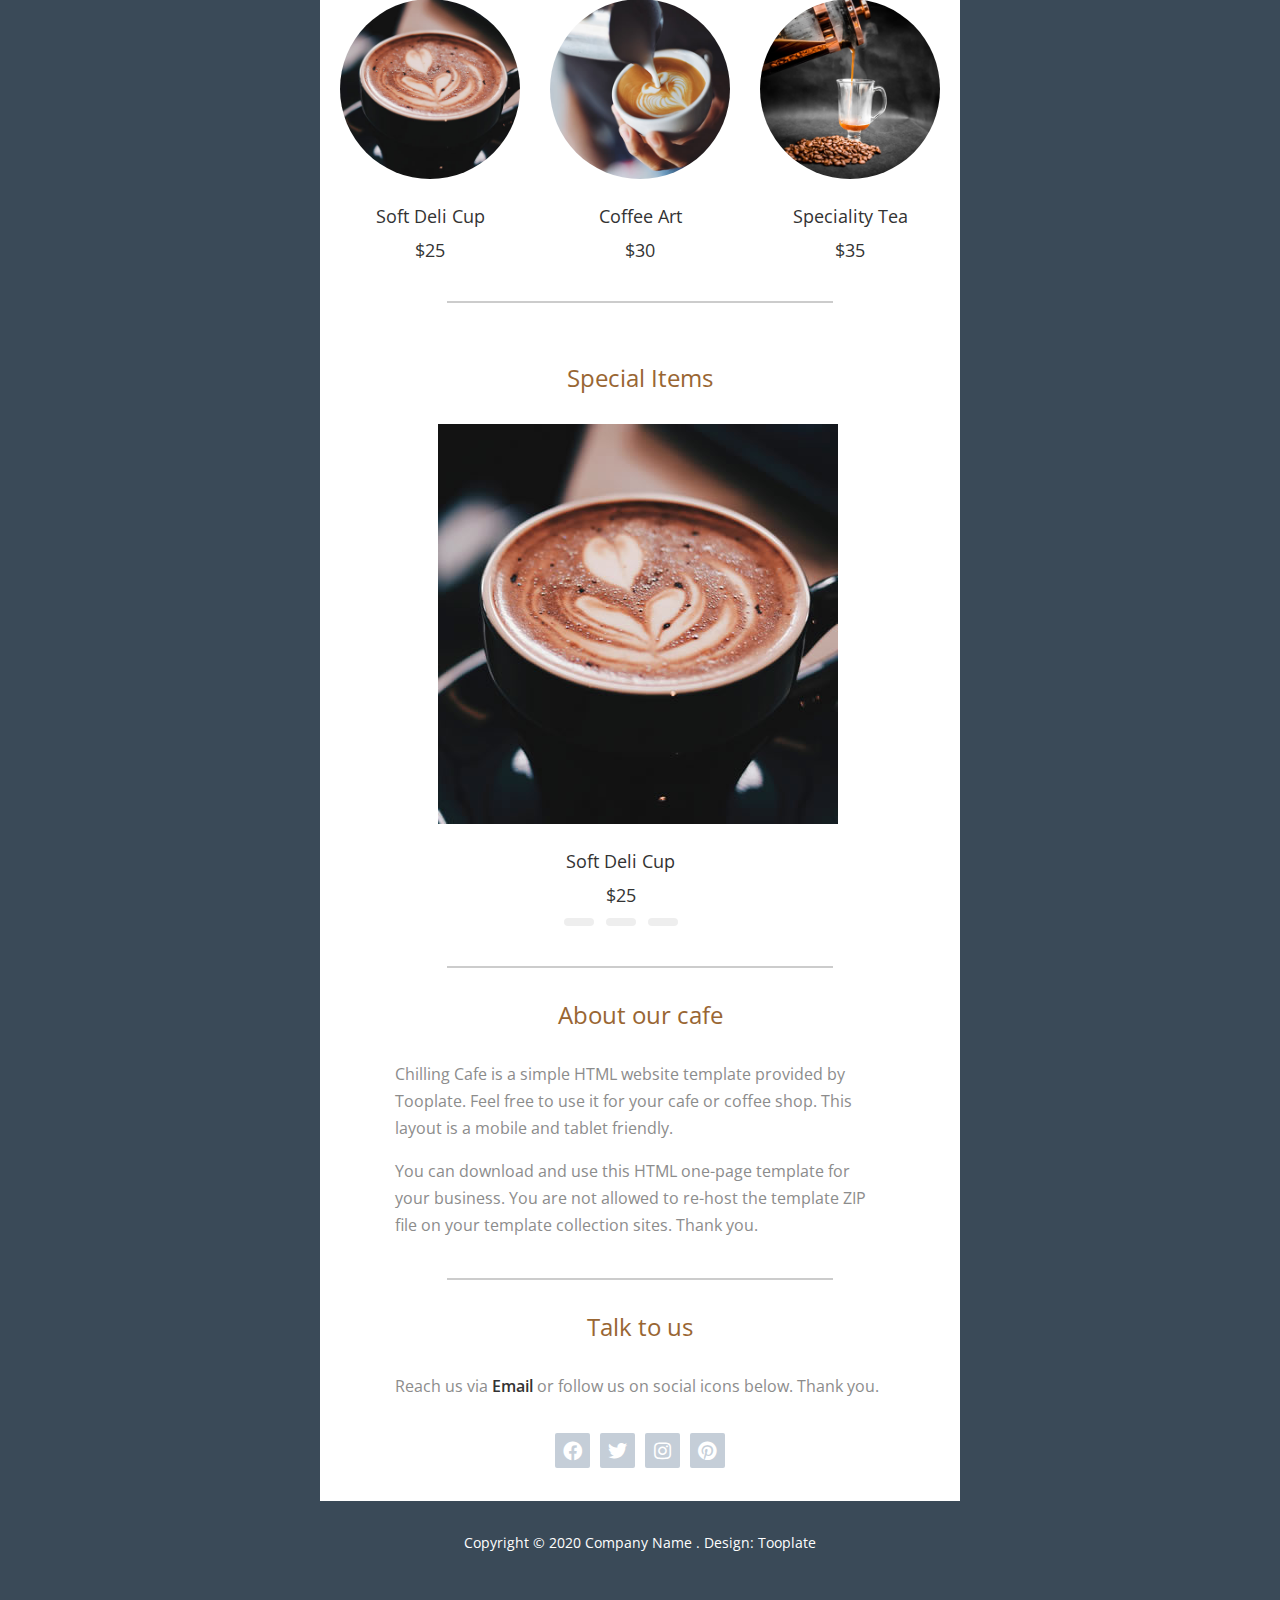
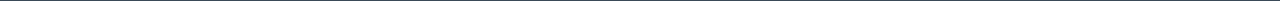
==== commit b8ac4aab: "block aboutUs hidden" ====
--- a/2118_chilling_cafe/index.html
+++ b/2118_chilling_cafe/index.html
@@ -196,7 +196,7 @@
                   <img
                     src="img/chilling-cafe-11.jpg"
                     alt="Image"
-                    class="tm-special-item-slider-img"
+                    class="tm-special-item-img"
                   />
                   <figcaption>
                     <span class="tm-item-name">Soft Deli Cup</span>
@@ -207,7 +207,7 @@
                   <img
                     src="img/chilling-cafe-12.jpg"
                     alt="Image"
-                    class="tm-special-item-slider-img"
+                    class="tm-special-item-img"
                   />
                   <figcaption>
                     <span class="tm-item-name">Coffee Art</span>
@@ -218,7 +218,7 @@
                   <img
                     src="img/chilling-cafe-13.jpg"
                     alt="Image"
-                    class="tm-special-item-slider-img"
+                    class="tm-special-item-img"
                   />
                   <figcaption>
                     <span class="tm-item-name">Speciality Tea</span>
@@ -237,7 +237,7 @@
         <hr />
 
         <!-- About our cafe -->
-        <section class="tm-section tm-section-small">
+        <section class="tm-section tm-section-small hidden">
           <h2 class="tm-section-header">About our cafe</h2>
           <p>
             Chilling Cafe is a simple HTML website template provided by
@@ -250,7 +250,7 @@
             your template collection sites. Thank you.
           </p>
         </section>
-        <hr />
+        <hr class="hidden" />
         <!-- Talk to us -->
         <section class="tm-section tm-section-small">
           <h2 class="tm-section-header">Talk to us</h2>
--- a/2118_chilling_cafe/css/tooplate-chilling-cafe.css
+++ b/2118_chilling_cafe/css/tooplate-chilling-cafe.css
@@ -29,7 +29,9 @@
   margin-right: auto;
 }
 
-.tm-main-content { background-color: #ffffff; }
+.tm-main-content {
+  background-color: #ffffff;
+}
 
 #tm-intro-img {
   background-image: url(../img/chilling-cafe-01.jpg);
@@ -38,11 +40,17 @@
   min-height: 425px;
 }
 
-.tm-text-white { color: white; }
-
-.tm-text-red {color: red;}
-
-.tm-page-header-container { text-align: center; }
+.tm-text-white {
+  color: white;
+}
+
+.tm-text-red {
+  color: red;
+}
+
+.tm-page-header-container {
+  text-align: center;
+}
 
 .tm-page-header {
   display: inline-block;
@@ -78,10 +86,9 @@
   padding: 10px 15px;
 }
 
-.tm-text-left { text-align: left; }
-
-
-
+.tm-text-left {
+  text-align: left;
+}
 
 th {
   color: #333333;
@@ -91,7 +98,9 @@
   padding-right: 15px;
 }
 
-tr:nth-child(odd) { background-color: #e5e8ed; }
+tr:nth-child(odd) {
+  background-color: #e5e8ed;
+}
 
 tr.tm-tr-header {
   background-color: #c4cdd6;
@@ -117,10 +126,18 @@
   line-height: 1.7;
 }
 
-.tm-mb-0 { margin-bottom: 0; }
-img { max-width: 100%; }
-figure { margin: 0; }
-figcaption { text-align: center; }
+.tm-mb-0 {
+  margin-bottom: 0;
+}
+img {
+  max-width: 100%;
+}
+figure {
+  margin: 0;
+}
+figcaption {
+  text-align: center;
+}
 
 figcaption span {
   display: block;
@@ -144,26 +161,24 @@
   padding-right: 15px;
 }
 
-.tm-special-item-img{
-border-radius: 50%;
+.tm-special-item-img {
+  border-radius: 50%;
 }
 
 /* Стили слайдера*/
 .slider {
   overflow: hidden;
-
-}
-
+}
 
 .navigation {
   position: relative;
- bottom: 30px;
-left: 87%;
- transform: translateX(-50%);
+  bottom: 15px;
+  left: 37%;
+
   display: flex;
-  }
-
-.bar{
+}
+
+.bar {
   height: 8px;
   width: 30px;
   margin: 6px;
@@ -171,59 +186,52 @@
   background-color: #ddd;
   opacity: 0.5;
   border-radius: 10px;
-  transition: all .4s ease;
-}
-
-.bar:hover{
-  opacity:1;
-  transform: scale(1,1);
- }
-
-
-
-input[name="r"]{
-position: relative;
-visibility: hidden;
-}
-
-.slides{
+  transition: all 0.4s ease;
+}
+
+.bar:hover {
+  opacity: 1;
+  transform: scale(1, 1);
+}
+
+input[name="r"] {
+  position: relative;
+  visibility: hidden;
+}
+
+.slides {
   width: 300%;
   height: 100%;
-  padding-top: 10px;
-  
   display: flex;
 }
 
-.slide{
-
- width: 32%;
-  transition: all .6s ease;
-}
-
-.slide figcaption{
+.slide {
+  width: 35%;
+  transition: all 0.6s ease;
+}
+
+.slide figcaption {
   position: relative;
   left: -13%;
 }
 
-
-
 .slide img {
- position: relative;
- left: 35px;
-}
-
-#r1:checked ~ .s1{
-margin-left: 0;
-}
-
-#r2:checked ~ .s1{
-  margin-left: -33%;
-  }
-
-
-#r3:checked ~ .s1{
-  margin-left: -66%;
-  }
+  border-radius: 0%;
+  position: relative;
+  left: 35px;
+}
+
+#r1:checked ~ .s1 {
+  margin-left: 0;
+}
+
+#r2:checked ~ .s1 {
+  margin-left: -37%;
+}
+
+#r3:checked ~ .s1 {
+  margin-left: -73%;
+}
 
 /*Конец стилей слайдера*/
 
@@ -237,8 +245,12 @@
   margin-top: 30px;
 }
 
-.tm-social-icons i { font-size: 1.2rem; }
-.tm-social-link-container { display: inline-block; }
+.tm-social-icons i {
+  font-size: 1.2rem;
+}
+.tm-social-link-container {
+  display: inline-block;
+}
 
 .tm-social-link {
   color: white;
@@ -254,7 +266,9 @@
   transition: all 0.3s ease;
 }
 
-.tm-social-link:hover { background-color: #808e9e; }
+.tm-social-link:hover {
+  background-color: #808e9e;
+}
 
 .tm-contact-link {
   color: #333333;
@@ -262,8 +276,12 @@
   text-decoration: none;
 }
 
-a { transition: all 0.3s ease; }
-.tm-contact-link:hover { color: #808e9e; }
+a {
+  transition: all 0.3s ease;
+}
+.tm-contact-link:hover {
+  color: #808e9e;
+}
 
 .tm-footer-text {
   font-size: 0.9rem;
@@ -277,7 +295,9 @@
   text-decoration: none;
 }
 
-.tm-footer-link:hover { color: #c5ced8; }
+.tm-footer-link:hover {
+  color: #c5ced8;
+}
 
 @media (max-width: 550px) {
   .tm-special-item {
@@ -302,12 +322,44 @@
 }
 
 @media (max-width: 430px) {
-  .tm-responsive-table { overflow-x: auto; }
-  table { width: auto; }
-  .tm-special-items { flex-direction: column; }
-  .tm-special-item { margin-bottom: 40px; }
+  .tm-responsive-table {
+    overflow-x: auto;
+  }
+  table {
+    width: auto;
+  }
+  .tm-special-items {
+    flex-direction: column;
+  }
+  .tm-special-item {
+    margin-bottom: 40px;
+  }
   figcaption p {
     margin-bottom: 0;
     line-height: 1;
   }
-}+
+  .slide figcaption {
+    position: relative;
+    left: -10%;
+  }
+
+  .slide img {
+    position: relative;
+    left: -15%;
+    transform: translateX(0%);
+  }
+
+  #r1:checked ~ .s1 {
+    margin-left: 1%;
+  }
+
+  #r3:checked ~ .s1 {
+    margin-left: -74%;
+  }
+
+  /*Спрятанный блок для маленького экрана*/
+  .hidden {
+    display: none;
+  }
+}
